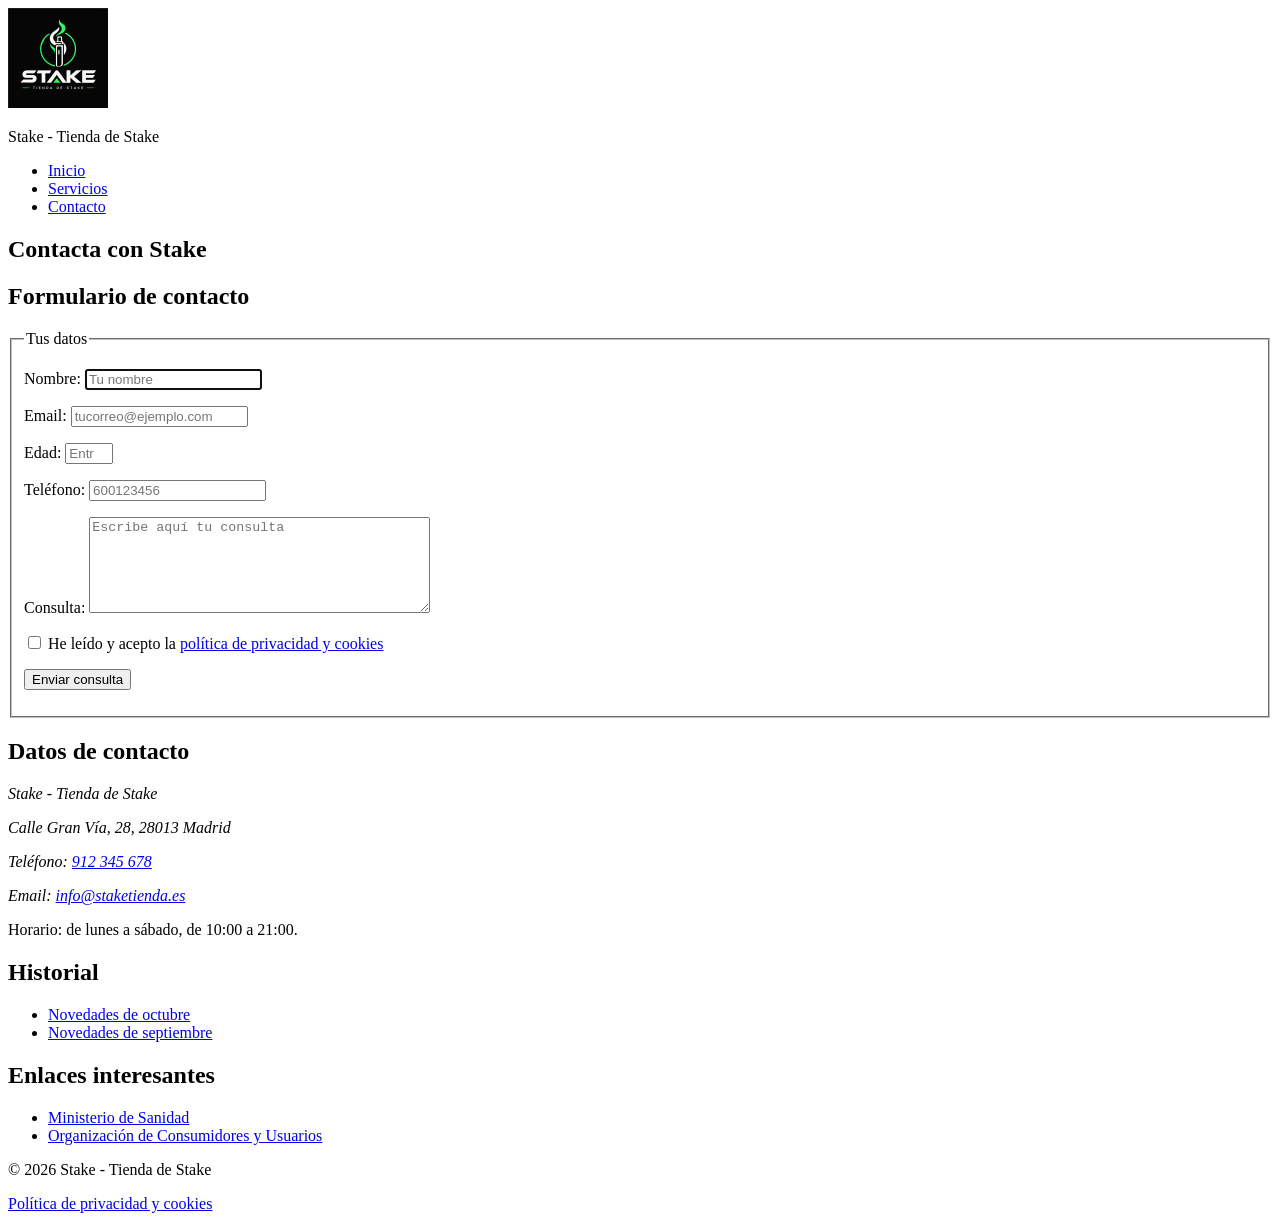
==== contacto.html @ e112fbae "P2 - Actividad 6.1: Logotipo con enlace a inicio en la cabecera" ====
<!DOCTYPE html>
<html lang="es">
<head>
    <meta charset="UTF-8">
    <meta name="viewport" content="width=device-width, initial-scale=1.0">
    <title>Contacto - Stake</title>
</head>
<body>
    <!-- Cabecera de la web -->
    <header>
        <!-- Logotipo con enlace a la página de inicio -->
        <a href="index.html">
            <img src="assets/images/logo.png" alt="Logotipo de Stake, tienda de vapeo" width="100" height="100">
        </a>
        <p>Stake - Tienda de Stake</p>
    </header>

    <!-- Menú de navegación principal -->
    <nav>
        <ul>
            <li><a href="index.html">Inicio</a></li>
            <li><a href="servicios.html">Servicios</a></li>
            <li><a href="contacto.html">Contacto</a></li>
        </ul>
    </nav>

    <!-- Contenido principal -->
    <main>
        <section>
            <h1>Contacta con Stake</h1>

            <!-- Formulario de contacto: todos los campos son obligatorios -->
            <article>
                <h2>Formulario de contacto</h2>
                <form action="#" method="post">
                    <fieldset>
                        <legend>Tus datos</legend>

                        <!-- Máximo 40 caracteres, solo letras y números (se permiten espacios para nombre y apellidos) -->
                        <p>
                            <label for="nombre">Nombre:</label>
                            <input type="text" id="nombre" name="nombre" placeholder="Tu nombre" maxlength="40" pattern="[A-Za-zÁÉÍÓÚÜÑáéíóúüñ0-9 ]{1,40}" title="Solo letras y números, máximo 40 caracteres" required autofocus>
                        </p>

                        <p>
                            <label for="email">Email:</label>
                            <input type="email" id="email" name="email" placeholder="tucorreo@ejemplo.com" required>
                        </p>

                        <p>
                            <label for="edad">Edad:</label>
                            <input type="number" id="edad" name="edad" placeholder="Entre 18 y 99" min="18" max="99" required>
                        </p>

                        <p>
                            <label for="telefono">Teléfono:</label>
                            <input type="tel" id="telefono" name="telefono" placeholder="600123456" pattern="[0-9]{9}" title="9 dígitos sin espacios" required>
                        </p>

                        <p>
                            <label for="consulta">Consulta:</label>
                            <textarea id="consulta" name="consulta" rows="6" cols="40" placeholder="Escribe aquí tu consulta" required></textarea>
                        </p>

                        <!-- El checkbox no admite placeholder según el estándar HTML -->
                        <p>
                            <input type="checkbox" id="privacidad" name="privacidad" required>
                            <label for="privacidad">He leído y acepto la <a href="politica-privacidad.html">política de privacidad y cookies</a></label>
                        </p>

                        <p>
                            <button type="submit">Enviar consulta</button>
                        </p>
                    </fieldset>
                </form>
            </article>

            <!-- Datos de contacto de la tienda -->
            <article>
                <h2>Datos de contacto</h2>
                <address>
                    <p>Stake - Tienda de Stake</p>
                    <p>Calle Gran Vía, 28, 28013 Madrid</p>
                    <p>Teléfono: <a href="tel:+34912345678">912 345 678</a></p>
                    <p>Email: <a href="mailto:info@staketienda.es">info@staketienda.es</a></p>
                </address>
                <p>Horario: de lunes a sábado, de 10:00 a 21:00.</p>
            </article>
        </section>

        <aside>
            <h2>Historial</h2>
            <ul>
                <li><a href="index.html#novedades-octubre">Novedades de octubre</a></li>
                <li><a href="index.html#novedades-septiembre">Novedades de septiembre</a></li>
            </ul>

            <h2>Enlaces interesantes</h2>
            <ul>
                <li><a href="https://www.sanidad.gob.es/">Ministerio de Sanidad</a></li>
                <li><a href="https://www.ocu.org/">Organización de Consumidores y Usuarios</a></li>
            </ul>
        </aside>
    </main>

    <!-- Pie de página -->
    <footer>
        <p>&copy; 2026 Stake - Tienda de Stake</p>
        <p><a href="politica-privacidad.html">Política de privacidad y cookies</a></p>
    </footer>
</body>
</html>
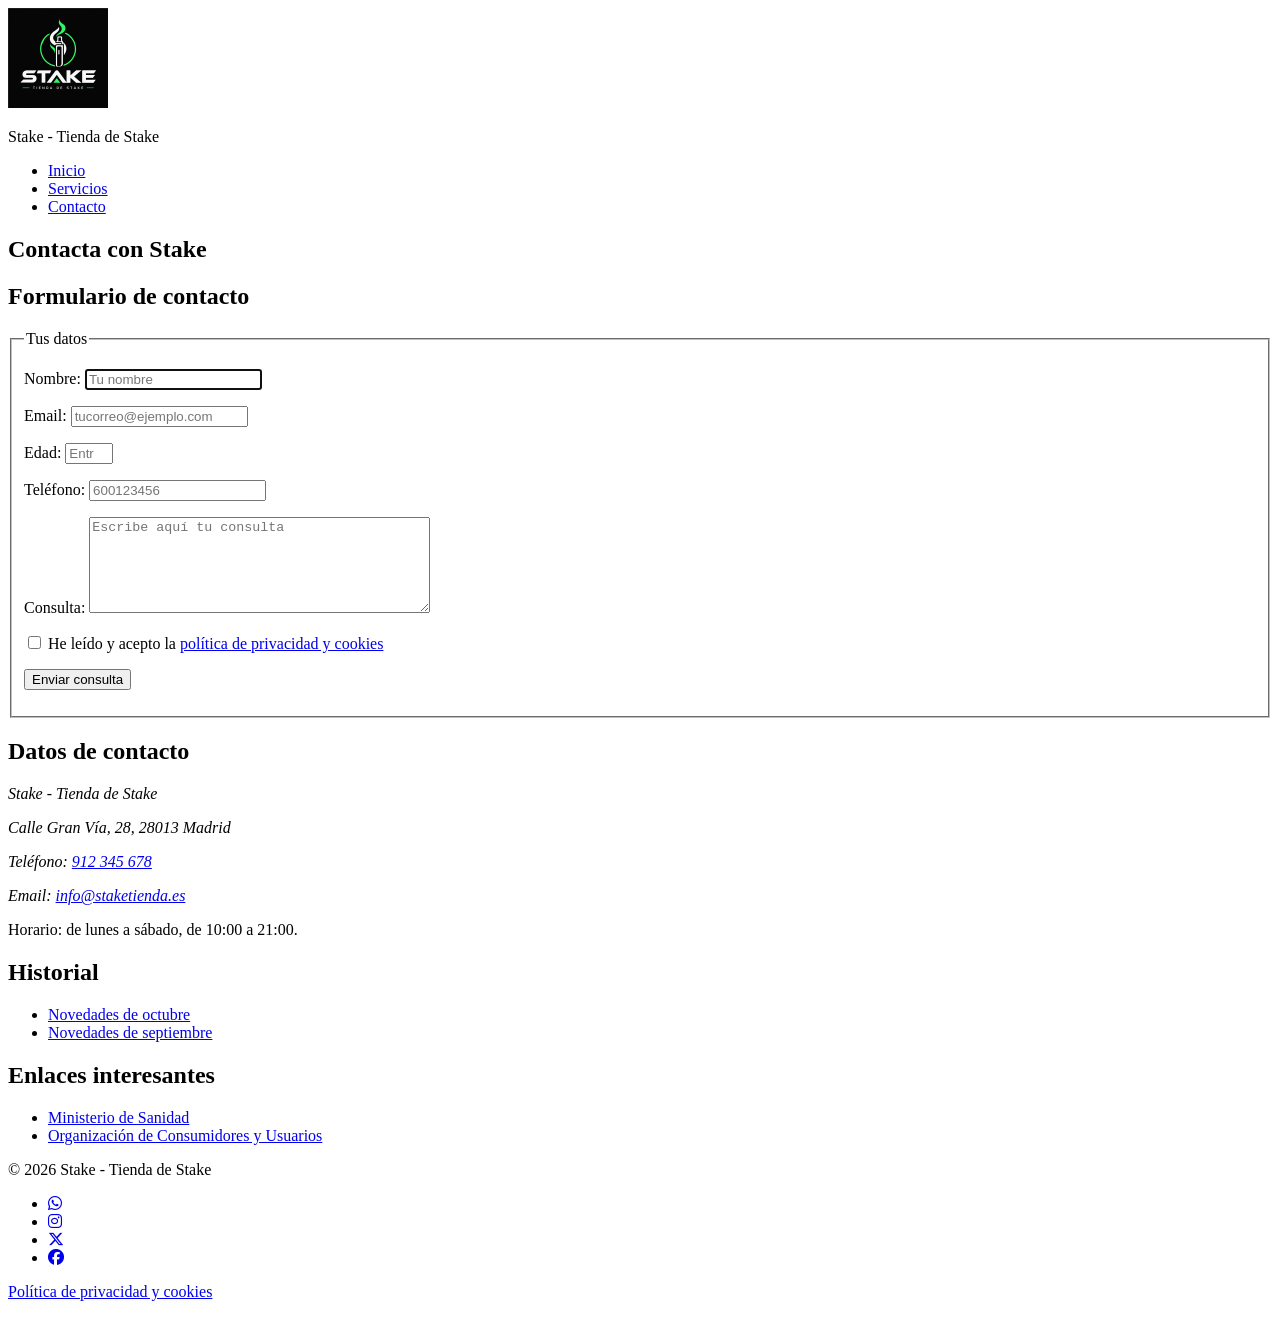
==== commit 25cf1cdc: "P2 - Actividad 6.2: Iconos de redes sociales en el footer" ====
--- a/contacto.html
+++ b/contacto.html
@@ -4,6 +4,9 @@
     <meta charset="UTF-8">
     <meta name="viewport" content="width=device-width, initial-scale=1.0">
     <title>Contacto - Stake</title>
+    <!-- Font Awesome en local: iconos de redes sociales -->
+    <link rel="stylesheet" href="assets/css/fontawesome.min.css">
+    <link rel="stylesheet" href="assets/css/brands.min.css">
 </head>
 <body>
     <!-- Cabecera de la web -->
@@ -106,6 +109,13 @@
     <!-- Pie de página -->
     <footer>
         <p>&copy; 2026 Stake - Tienda de Stake</p>
+        <!-- Redes sociales -->
+        <ul>
+            <li><a href="https://wa.me/34612345678" aria-label="Escríbenos por WhatsApp"><i class="fa-brands fa-whatsapp" aria-hidden="true"></i></a></li>
+            <li><a href="https://www.instagram.com/staketienda" aria-label="Síguenos en Instagram"><i class="fa-brands fa-instagram" aria-hidden="true"></i></a></li>
+            <li><a href="https://x.com/staketienda" aria-label="Síguenos en X"><i class="fa-brands fa-x-twitter" aria-hidden="true"></i></a></li>
+            <li><a href="https://www.facebook.com/staketienda" aria-label="Síguenos en Facebook"><i class="fa-brands fa-facebook" aria-hidden="true"></i></a></li>
+        </ul>
         <p><a href="politica-privacidad.html">Política de privacidad y cookies</a></p>
     </footer>
 </body>
--- a/assets/css/brands.min.css
+++ b/assets/css/brands.min.css
@@ -0,0 +1,6 @@
+/*!
+ * Font Awesome Free 6.7.2 by @fontawesome - https://fontawesome.com
+ * License - https://fontawesome.com/license/free (Icons: CC BY 4.0, Fonts: SIL OFL 1.1, Code: MIT License)
+ * Copyright 2024 Fonticons, Inc.
+ */
+:host,:root{--fa-style-family-brands:"Font Awesome 6 Brands";--fa-font-brands:normal 400 1em/1 "Font Awesome 6 Brands"}@font-face{font-family:"Font Awesome 6 Brands";font-style:normal;font-weight:400;font-display:block;src:url(../webfonts/fa-brands-400.woff2) format("woff2"),url(../webfonts/fa-brands-400.ttf) format("truetype")}.fa-brands,.fab{font-weight:400}.fa-monero{--fa:"\f3d0"}.fa-hooli{--fa:"\f427"}.fa-yelp{--fa:"\f1e9"}.fa-cc-visa{--fa:"\f1f0"}.fa-lastfm{--fa:"\f202"}.fa-shopware{--fa:"\f5b5"}.fa-creative-commons-nc{--fa:"\f4e8"}.fa-aws{--fa:"\f375"}.fa-redhat{--fa:"\f7bc"}.fa-yoast{--fa:"\f2b1"}.fa-cloudflare{--fa:"\e07d"}.fa-ups{--fa:"\f7e0"}.fa-pixiv{--fa:"\e640"}.fa-wpexplorer{--fa:"\f2de"}.fa-dyalog{--fa:"\f399"}.fa-bity{--fa:"\f37a"}.fa-stackpath{--fa:"\f842"}.fa-buysellads{--fa:"\f20d"}.fa-first-order{--fa:"\f2b0"}.fa-modx{--fa:"\f285"}.fa-guilded{--fa:"\e07e"}.fa-vnv{--fa:"\f40b"}.fa-js-square,.fa-square-js{--fa:"\f3b9"}.fa-microsoft{--fa:"\f3ca"}.fa-qq{--fa:"\f1d6"}.fa-orcid{--fa:"\f8d2"}.fa-java{--fa:"\f4e4"}.fa-invision{--fa:"\f7b0"}.fa-creative-commons-pd-alt{--fa:"\f4ed"}.fa-centercode{--fa:"\f380"}.fa-glide-g{--fa:"\f2a6"}.fa-drupal{--fa:"\f1a9"}.fa-jxl{--fa:"\e67b"}.fa-dart-lang{--fa:"\e693"}.fa-hire-a-helper{--fa:"\f3b0"}.fa-creative-commons-by{--fa:"\f4e7"}.fa-unity{--fa:"\e049"}.fa-whmcs{--fa:"\f40d"}.fa-rocketchat{--fa:"\f3e8"}.fa-vk{--fa:"\f189"}.fa-untappd{--fa:"\f405"}.fa-mailchimp{--fa:"\f59e"}.fa-css3-alt{--fa:"\f38b"}.fa-reddit-square,.fa-square-reddit{--fa:"\f1a2"}.fa-vimeo-v{--fa:"\f27d"}.fa-contao{--fa:"\f26d"}.fa-square-font-awesome{--fa:"\e5ad"}.fa-deskpro{--fa:"\f38f"}.fa-brave{--fa:"\e63c"}.fa-sistrix{--fa:"\f3ee"}.fa-instagram-square,.fa-square-instagram{--fa:"\e055"}.fa-battle-net{--fa:"\f835"}.fa-the-red-yeti{--fa:"\f69d"}.fa-hacker-news-square,.fa-square-hacker-news{--fa:"\f3af"}.fa-edge{--fa:"\f282"}.fa-threads{--fa:"\e618"}.fa-napster{--fa:"\f3d2"}.fa-snapchat-square,.fa-square-snapchat{--fa:"\f2ad"}.fa-google-plus-g{--fa:"\f0d5"}.fa-artstation{--fa:"\f77a"}.fa-markdown{--fa:"\f60f"}.fa-sourcetree{--fa:"\f7d3"}.fa-google-plus{--fa:"\f2b3"}.fa-diaspora{--fa:"\f791"}.fa-foursquare{--fa:"\f180"}.fa-stack-overflow{--fa:"\f16c"}.fa-github-alt{--fa:"\f113"}.fa-phoenix-squadron{--fa:"\f511"}.fa-pagelines{--fa:"\f18c"}.fa-algolia{--fa:"\f36c"}.fa-red-river{--fa:"\f3e3"}.fa-creative-commons-sa{--fa:"\f4ef"}.fa-safari{--fa:"\f267"}.fa-google{--fa:"\f1a0"}.fa-font-awesome-alt,.fa-square-font-awesome-stroke{--fa:"\f35c"}.fa-atlassian{--fa:"\f77b"}.fa-linkedin-in{--fa:"\f0e1"}.fa-digital-ocean{--fa:"\f391"}.fa-nimblr{--fa:"\f5a8"}.fa-chromecast{--fa:"\f838"}.fa-evernote{--fa:"\f839"}.fa-hacker-news{--fa:"\f1d4"}.fa-creative-commons-sampling{--fa:"\f4f0"}.fa-adversal{--fa:"\f36a"}.fa-creative-commons{--fa:"\f25e"}.fa-watchman-monitoring{--fa:"\e087"}.fa-fonticons{--fa:"\f280"}.fa-weixin{--fa:"\f1d7"}.fa-shirtsinbulk{--fa:"\f214"}.fa-codepen{--fa:"\f1cb"}.fa-git-alt{--fa:"\f841"}.fa-lyft{--fa:"\f3c3"}.fa-rev{--fa:"\f5b2"}.fa-windows{--fa:"\f17a"}.fa-wizards-of-the-coast{--fa:"\f730"}.fa-square-viadeo,.fa-viadeo-square{--fa:"\f2aa"}.fa-meetup{--fa:"\f2e0"}.fa-centos{--fa:"\f789"}.fa-adn{--fa:"\f170"}.fa-cloudsmith{--fa:"\f384"}.fa-opensuse{--fa:"\e62b"}.fa-pied-piper-alt{--fa:"\f1a8"}.fa-dribbble-square,.fa-square-dribbble{--fa:"\f397"}.fa-codiepie{--fa:"\f284"}.fa-node{--fa:"\f419"}.fa-mix{--fa:"\f3cb"}.fa-steam{--fa:"\f1b6"}.fa-cc-apple-pay{--fa:"\f416"}.fa-scribd{--fa:"\f28a"}.fa-debian{--fa:"\e60b"}.fa-openid{--fa:"\f19b"}.fa-instalod{--fa:"\e081"}.fa-files-pinwheel{--fa:"\e69f"}.fa-expeditedssl{--fa:"\f23e"}.fa-sellcast{--fa:"\f2da"}.fa-square-twitter,.fa-twitter-square{--fa:"\f081"}.fa-r-project{--fa:"\f4f7"}.fa-delicious{--fa:"\f1a5"}.fa-freebsd{--fa:"\f3a4"}.fa-vuejs{--fa:"\f41f"}.fa-accusoft{--fa:"\f369"}.fa-ioxhost{--fa:"\f208"}.fa-fonticons-fi{--fa:"\f3a2"}.fa-app-store{--fa:"\f36f"}.fa-cc-mastercard{--fa:"\f1f1"}.fa-itunes-note{--fa:"\f3b5"}.fa-golang{--fa:"\e40f"}.fa-kickstarter,.fa-square-kickstarter{--fa:"\f3bb"}.fa-grav{--fa:"\f2d6"}.fa-weibo{--fa:"\f18a"}.fa-uncharted{--fa:"\e084"}.fa-firstdraft{--fa:"\f3a1"}.fa-square-youtube,.fa-youtube-square{--fa:"\f431"}.fa-wikipedia-w{--fa:"\f266"}.fa-rendact,.fa-wpressr{--fa:"\f3e4"}.fa-angellist{--fa:"\f209"}.fa-galactic-republic{--fa:"\f50c"}.fa-nfc-directional{--fa:"\e530"}.fa-skype{--fa:"\f17e"}.fa-joget{--fa:"\f3b7"}.fa-fedora{--fa:"\f798"}.fa-stripe-s{--fa:"\f42a"}.fa-meta{--fa:"\e49b"}.fa-laravel{--fa:"\f3bd"}.fa-hotjar{--fa:"\f3b1"}.fa-bluetooth-b{--fa:"\f294"}.fa-square-letterboxd{--fa:"\e62e"}.fa-sticker-mule{--fa:"\f3f7"}.fa-creative-commons-zero{--fa:"\f4f3"}.fa-hips{--fa:"\f452"}.fa-css{--fa:"\e6a2"}.fa-behance{--fa:"\f1b4"}.fa-reddit{--fa:"\f1a1"}.fa-discord{--fa:"\f392"}.fa-chrome{--fa:"\f268"}.fa-app-store-ios{--fa:"\f370"}.fa-cc-discover{--fa:"\f1f2"}.fa-wpbeginner{--fa:"\f297"}.fa-confluence{--fa:"\f78d"}.fa-shoelace{--fa:"\e60c"}.fa-mdb{--fa:"\f8ca"}.fa-dochub{--fa:"\f394"}.fa-accessible-icon{--fa:"\f368"}.fa-ebay{--fa:"\f4f4"}.fa-amazon{--fa:"\f270"}.fa-unsplash{--fa:"\e07c"}.fa-yarn{--fa:"\f7e3"}.fa-square-steam,.fa-steam-square{--fa:"\f1b7"}.fa-500px{--fa:"\f26e"}.fa-square-vimeo,.fa-vimeo-square{--fa:"\f194"}.fa-asymmetrik{--fa:"\f372"}.fa-font-awesome,.fa-font-awesome-flag,.fa-font-awesome-logo-full{--fa:"\f2b4"}.fa-gratipay{--fa:"\f184"}.fa-apple{--fa:"\f179"}.fa-hive{--fa:"\e07f"}.fa-gitkraken{--fa:"\f3a6"}.fa-keybase{--fa:"\f4f5"}.fa-apple-pay{--fa:"\f415"}.fa-padlet{--fa:"\e4a0"}.fa-amazon-pay{--fa:"\f42c"}.fa-github-square,.fa-square-github{--fa:"\f092"}.fa-stumbleupon{--fa:"\f1a4"}.fa-fedex{--fa:"\f797"}.fa-phoenix-framework{--fa:"\f3dc"}.fa-shopify{--fa:"\e057"}.fa-neos{--fa:"\f612"}.fa-square-threads{--fa:"\e619"}.fa-hackerrank{--fa:"\f5f7"}.fa-researchgate{--fa:"\f4f8"}.fa-swift{--fa:"\f8e1"}.fa-angular{--fa:"\f420"}.fa-speakap{--fa:"\f3f3"}.fa-angrycreative{--fa:"\f36e"}.fa-y-combinator{--fa:"\f23b"}.fa-empire{--fa:"\f1d1"}.fa-envira{--fa:"\f299"}.fa-google-scholar{--fa:"\e63b"}.fa-gitlab-square,.fa-square-gitlab{--fa:"\e5ae"}.fa-studiovinari{--fa:"\f3f8"}.fa-pied-piper{--fa:"\f2ae"}.fa-wordpress{--fa:"\f19a"}.fa-product-hunt{--fa:"\f288"}.fa-firefox{--fa:"\f269"}.fa-linode{--fa:"\f2b8"}.fa-goodreads{--fa:"\f3a8"}.fa-odnoklassniki-square,.fa-square-odnoklassniki{--fa:"\f264"}.fa-jsfiddle{--fa:"\f1cc"}.fa-sith{--fa:"\f512"}.fa-themeisle{--fa:"\f2b2"}.fa-page4{--fa:"\f3d7"}.fa-hashnode{--fa:"\e499"}.fa-react{--fa:"\f41b"}.fa-cc-paypal{--fa:"\f1f4"}.fa-squarespace{--fa:"\f5be"}.fa-cc-stripe{--fa:"\f1f5"}.fa-creative-commons-share{--fa:"\f4f2"}.fa-bitcoin{--fa:"\f379"}.fa-keycdn{--fa:"\f3ba"}.fa-opera{--fa:"\f26a"}.fa-itch-io{--fa:"\f83a"}.fa-umbraco{--fa:"\f8e8"}.fa-galactic-senate{--fa:"\f50d"}.fa-ubuntu{--fa:"\f7df"}.fa-draft2digital{--fa:"\f396"}.fa-stripe{--fa:"\f429"}.fa-houzz{--fa:"\f27c"}.fa-gg{--fa:"\f260"}.fa-dhl{--fa:"\f790"}.fa-pinterest-square,.fa-square-pinterest{--fa:"\f0d3"}.fa-xing{--fa:"\f168"}.fa-blackberry{--fa:"\f37b"}.fa-creative-commons-pd{--fa:"\f4ec"}.fa-playstation{--fa:"\f3df"}.fa-quinscape{--fa:"\f459"}.fa-less{--fa:"\f41d"}.fa-blogger-b{--fa:"\f37d"}.fa-opencart{--fa:"\f23d"}.fa-vine{--fa:"\f1ca"}.fa-signal-messenger{--fa:"\e663"}.fa-paypal{--fa:"\f1ed"}.fa-gitlab{--fa:"\f296"}.fa-typo3{--fa:"\f42b"}.fa-reddit-alien{--fa:"\f281"}.fa-yahoo{--fa:"\f19e"}.fa-dailymotion{--fa:"\e052"}.fa-affiliatetheme{--fa:"\f36b"}.fa-pied-piper-pp{--fa:"\f1a7"}.fa-bootstrap{--fa:"\f836"}.fa-odnoklassniki{--fa:"\f263"}.fa-nfc-symbol{--fa:"\e531"}.fa-mintbit{--fa:"\e62f"}.fa-ethereum{--fa:"\f42e"}.fa-speaker-deck{--fa:"\f83c"}.fa-creative-commons-nc-eu{--fa:"\f4e9"}.fa-patreon{--fa:"\f3d9"}.fa-avianex{--fa:"\f374"}.fa-ello{--fa:"\f5f1"}.fa-gofore{--fa:"\f3a7"}.fa-bimobject{--fa:"\f378"}.fa-brave-reverse{--fa:"\e63d"}.fa-facebook-f{--fa:"\f39e"}.fa-google-plus-square,.fa-square-google-plus{--fa:"\f0d4"}.fa-web-awesome{--fa:"\e682"}.fa-mandalorian{--fa:"\f50f"}.fa-first-order-alt{--fa:"\f50a"}.fa-osi{--fa:"\f41a"}.fa-google-wallet{--fa:"\f1ee"}.fa-d-and-d-beyond{--fa:"\f6ca"}.fa-periscope{--fa:"\f3da"}.fa-fulcrum{--fa:"\f50b"}.fa-cloudscale{--fa:"\f383"}.fa-forumbee{--fa:"\f211"}.fa-mizuni{--fa:"\f3cc"}.fa-schlix{--fa:"\f3ea"}.fa-square-xing,.fa-xing-square{--fa:"\f169"}.fa-bandcamp{--fa:"\f2d5"}.fa-wpforms{--fa:"\f298"}.fa-cloudversify{--fa:"\f385"}.fa-usps{--fa:"\f7e1"}.fa-megaport{--fa:"\f5a3"}.fa-magento{--fa:"\f3c4"}.fa-spotify{--fa:"\f1bc"}.fa-optin-monster{--fa:"\f23c"}.fa-fly{--fa:"\f417"}.fa-square-bluesky{--fa:"\e6a3"}.fa-aviato{--fa:"\f421"}.fa-itunes{--fa:"\f3b4"}.fa-cuttlefish{--fa:"\f38c"}.fa-blogger{--fa:"\f37c"}.fa-flickr{--fa:"\f16e"}.fa-viber{--fa:"\f409"}.fa-soundcloud{--fa:"\f1be"}.fa-digg{--fa:"\f1a6"}.fa-tencent-weibo{--fa:"\f1d5"}.fa-letterboxd{--fa:"\e62d"}.fa-symfony{--fa:"\f83d"}.fa-maxcdn{--fa:"\f136"}.fa-etsy{--fa:"\f2d7"}.fa-facebook-messenger{--fa:"\f39f"}.fa-audible{--fa:"\f373"}.fa-think-peaks{--fa:"\f731"}.fa-bilibili{--fa:"\e3d9"}.fa-erlang{--fa:"\f39d"}.fa-x-twitter{--fa:"\e61b"}.fa-cotton-bureau{--fa:"\f89e"}.fa-dashcube{--fa:"\f210"}.fa-42-group,.fa-innosoft{--fa:"\e080"}.fa-stack-exchange{--fa:"\f18d"}.fa-elementor{--fa:"\f430"}.fa-pied-piper-square,.fa-square-pied-piper{--fa:"\e01e"}.fa-creative-commons-nd{--fa:"\f4eb"}.fa-palfed{--fa:"\f3d8"}.fa-superpowers{--fa:"\f2dd"}.fa-resolving{--fa:"\f3e7"}.fa-xbox{--fa:"\f412"}.fa-square-web-awesome-stroke{--fa:"\e684"}.fa-searchengin{--fa:"\f3eb"}.fa-tiktok{--fa:"\e07b"}.fa-facebook-square,.fa-square-facebook{--fa:"\f082"}.fa-renren{--fa:"\f18b"}.fa-linux{--fa:"\f17c"}.fa-glide{--fa:"\f2a5"}.fa-linkedin{--fa:"\f08c"}.fa-hubspot{--fa:"\f3b2"}.fa-deploydog{--fa:"\f38e"}.fa-twitch{--fa:"\f1e8"}.fa-flutter{--fa:"\e694"}.fa-ravelry{--fa:"\f2d9"}.fa-mixer{--fa:"\e056"}.fa-lastfm-square,.fa-square-lastfm{--fa:"\f203"}.fa-vimeo{--fa:"\f40a"}.fa-mendeley{--fa:"\f7b3"}.fa-uniregistry{--fa:"\f404"}.fa-figma{--fa:"\f799"}.fa-creative-commons-remix{--fa:"\f4ee"}.fa-cc-amazon-pay{--fa:"\f42d"}.fa-dropbox{--fa:"\f16b"}.fa-instagram{--fa:"\f16d"}.fa-cmplid{--fa:"\e360"}.fa-upwork{--fa:"\e641"}.fa-facebook{--fa:"\f09a"}.fa-gripfire{--fa:"\f3ac"}.fa-jedi-order{--fa:"\f50e"}.fa-uikit{--fa:"\f403"}.fa-fort-awesome-alt{--fa:"\f3a3"}.fa-phabricator{--fa:"\f3db"}.fa-ussunnah{--fa:"\f407"}.fa-earlybirds{--fa:"\f39a"}.fa-trade-federation{--fa:"\f513"}.fa-autoprefixer{--fa:"\f41c"}.fa-whatsapp{--fa:"\f232"}.fa-square-upwork{--fa:"\e67c"}.fa-slideshare{--fa:"\f1e7"}.fa-google-play{--fa:"\f3ab"}.fa-viadeo{--fa:"\f2a9"}.fa-line{--fa:"\f3c0"}.fa-google-drive{--fa:"\f3aa"}.fa-servicestack{--fa:"\f3ec"}.fa-simplybuilt{--fa:"\f215"}.fa-bitbucket{--fa:"\f171"}.fa-imdb{--fa:"\f2d8"}.fa-deezer{--fa:"\e077"}.fa-raspberry-pi{--fa:"\f7bb"}.fa-jira{--fa:"\f7b1"}.fa-docker{--fa:"\f395"}.fa-screenpal{--fa:"\e570"}.fa-bluetooth{--fa:"\f293"}.fa-gitter{--fa:"\f426"}.fa-d-and-d{--fa:"\f38d"}.fa-microblog{--fa:"\e01a"}.fa-cc-diners-club{--fa:"\f24c"}.fa-gg-circle{--fa:"\f261"}.fa-pied-piper-hat{--fa:"\f4e5"}.fa-kickstarter-k{--fa:"\f3bc"}.fa-yandex{--fa:"\f413"}.fa-readme{--fa:"\f4d5"}.fa-html5{--fa:"\f13b"}.fa-sellsy{--fa:"\f213"}.fa-square-web-awesome{--fa:"\e683"}.fa-sass{--fa:"\f41e"}.fa-wirsindhandwerk,.fa-wsh{--fa:"\e2d0"}.fa-buromobelexperte{--fa:"\f37f"}.fa-salesforce{--fa:"\f83b"}.fa-octopus-deploy{--fa:"\e082"}.fa-medapps{--fa:"\f3c6"}.fa-ns8{--fa:"\f3d5"}.fa-pinterest-p{--fa:"\f231"}.fa-apper{--fa:"\f371"}.fa-fort-awesome{--fa:"\f286"}.fa-waze{--fa:"\f83f"}.fa-bluesky{--fa:"\e671"}.fa-cc-jcb{--fa:"\f24b"}.fa-snapchat,.fa-snapchat-ghost{--fa:"\f2ab"}.fa-fantasy-flight-games{--fa:"\f6dc"}.fa-rust{--fa:"\e07a"}.fa-wix{--fa:"\f5cf"}.fa-behance-square,.fa-square-behance{--fa:"\f1b5"}.fa-supple{--fa:"\f3f9"}.fa-webflow{--fa:"\e65c"}.fa-rebel{--fa:"\f1d0"}.fa-css3{--fa:"\f13c"}.fa-staylinked{--fa:"\f3f5"}.fa-kaggle{--fa:"\f5fa"}.fa-space-awesome{--fa:"\e5ac"}.fa-deviantart{--fa:"\f1bd"}.fa-cpanel{--fa:"\f388"}.fa-goodreads-g{--fa:"\f3a9"}.fa-git-square,.fa-square-git{--fa:"\f1d2"}.fa-square-tumblr,.fa-tumblr-square{--fa:"\f174"}.fa-trello{--fa:"\f181"}.fa-creative-commons-nc-jp{--fa:"\f4ea"}.fa-get-pocket{--fa:"\f265"}.fa-perbyte{--fa:"\e083"}.fa-grunt{--fa:"\f3ad"}.fa-weebly{--fa:"\f5cc"}.fa-connectdevelop{--fa:"\f20e"}.fa-leanpub{--fa:"\f212"}.fa-black-tie{--fa:"\f27e"}.fa-themeco{--fa:"\f5c6"}.fa-python{--fa:"\f3e2"}.fa-android{--fa:"\f17b"}.fa-bots{--fa:"\e340"}.fa-free-code-camp{--fa:"\f2c5"}.fa-hornbill{--fa:"\f592"}.fa-js{--fa:"\f3b8"}.fa-ideal{--fa:"\e013"}.fa-git{--fa:"\f1d3"}.fa-dev{--fa:"\f6cc"}.fa-sketch{--fa:"\f7c6"}.fa-yandex-international{--fa:"\f414"}.fa-cc-amex{--fa:"\f1f3"}.fa-uber{--fa:"\f402"}.fa-github{--fa:"\f09b"}.fa-php{--fa:"\f457"}.fa-alipay{--fa:"\f642"}.fa-youtube{--fa:"\f167"}.fa-skyatlas{--fa:"\f216"}.fa-firefox-browser{--fa:"\e007"}.fa-replyd{--fa:"\f3e6"}.fa-suse{--fa:"\f7d6"}.fa-jenkins{--fa:"\f3b6"}.fa-twitter{--fa:"\f099"}.fa-rockrms{--fa:"\f3e9"}.fa-pinterest{--fa:"\f0d2"}.fa-buffer{--fa:"\f837"}.fa-npm{--fa:"\f3d4"}.fa-yammer{--fa:"\f840"}.fa-btc{--fa:"\f15a"}.fa-dribbble{--fa:"\f17d"}.fa-stumbleupon-circle{--fa:"\f1a3"}.fa-internet-explorer{--fa:"\f26b"}.fa-stubber{--fa:"\e5c7"}.fa-telegram,.fa-telegram-plane{--fa:"\f2c6"}.fa-old-republic{--fa:"\f510"}.fa-odysee{--fa:"\e5c6"}.fa-square-whatsapp,.fa-whatsapp-square{--fa:"\f40c"}.fa-node-js{--fa:"\f3d3"}.fa-edge-legacy{--fa:"\e078"}.fa-slack,.fa-slack-hash{--fa:"\f198"}.fa-medrt{--fa:"\f3c8"}.fa-usb{--fa:"\f287"}.fa-tumblr{--fa:"\f173"}.fa-vaadin{--fa:"\f408"}.fa-quora{--fa:"\f2c4"}.fa-square-x-twitter{--fa:"\e61a"}.fa-reacteurope{--fa:"\f75d"}.fa-medium,.fa-medium-m{--fa:"\f23a"}.fa-amilia{--fa:"\f36d"}.fa-mixcloud{--fa:"\f289"}.fa-flipboard{--fa:"\f44d"}.fa-viacoin{--fa:"\f237"}.fa-critical-role{--fa:"\f6c9"}.fa-sitrox{--fa:"\e44a"}.fa-discourse{--fa:"\f393"}.fa-joomla{--fa:"\f1aa"}.fa-mastodon{--fa:"\f4f6"}.fa-airbnb{--fa:"\f834"}.fa-wolf-pack-battalion{--fa:"\f514"}.fa-buy-n-large{--fa:"\f8a6"}.fa-gulp{--fa:"\f3ae"}.fa-creative-commons-sampling-plus{--fa:"\f4f1"}.fa-strava{--fa:"\f428"}.fa-ember{--fa:"\f423"}.fa-canadian-maple-leaf{--fa:"\f785"}.fa-teamspeak{--fa:"\f4f9"}.fa-pushed{--fa:"\f3e1"}.fa-wordpress-simple{--fa:"\f411"}.fa-nutritionix{--fa:"\f3d6"}.fa-wodu{--fa:"\e088"}.fa-google-pay{--fa:"\e079"}.fa-intercom{--fa:"\f7af"}.fa-zhihu{--fa:"\f63f"}.fa-korvue{--fa:"\f42f"}.fa-pix{--fa:"\e43a"}.fa-steam-symbol{--fa:"\f3f6"}
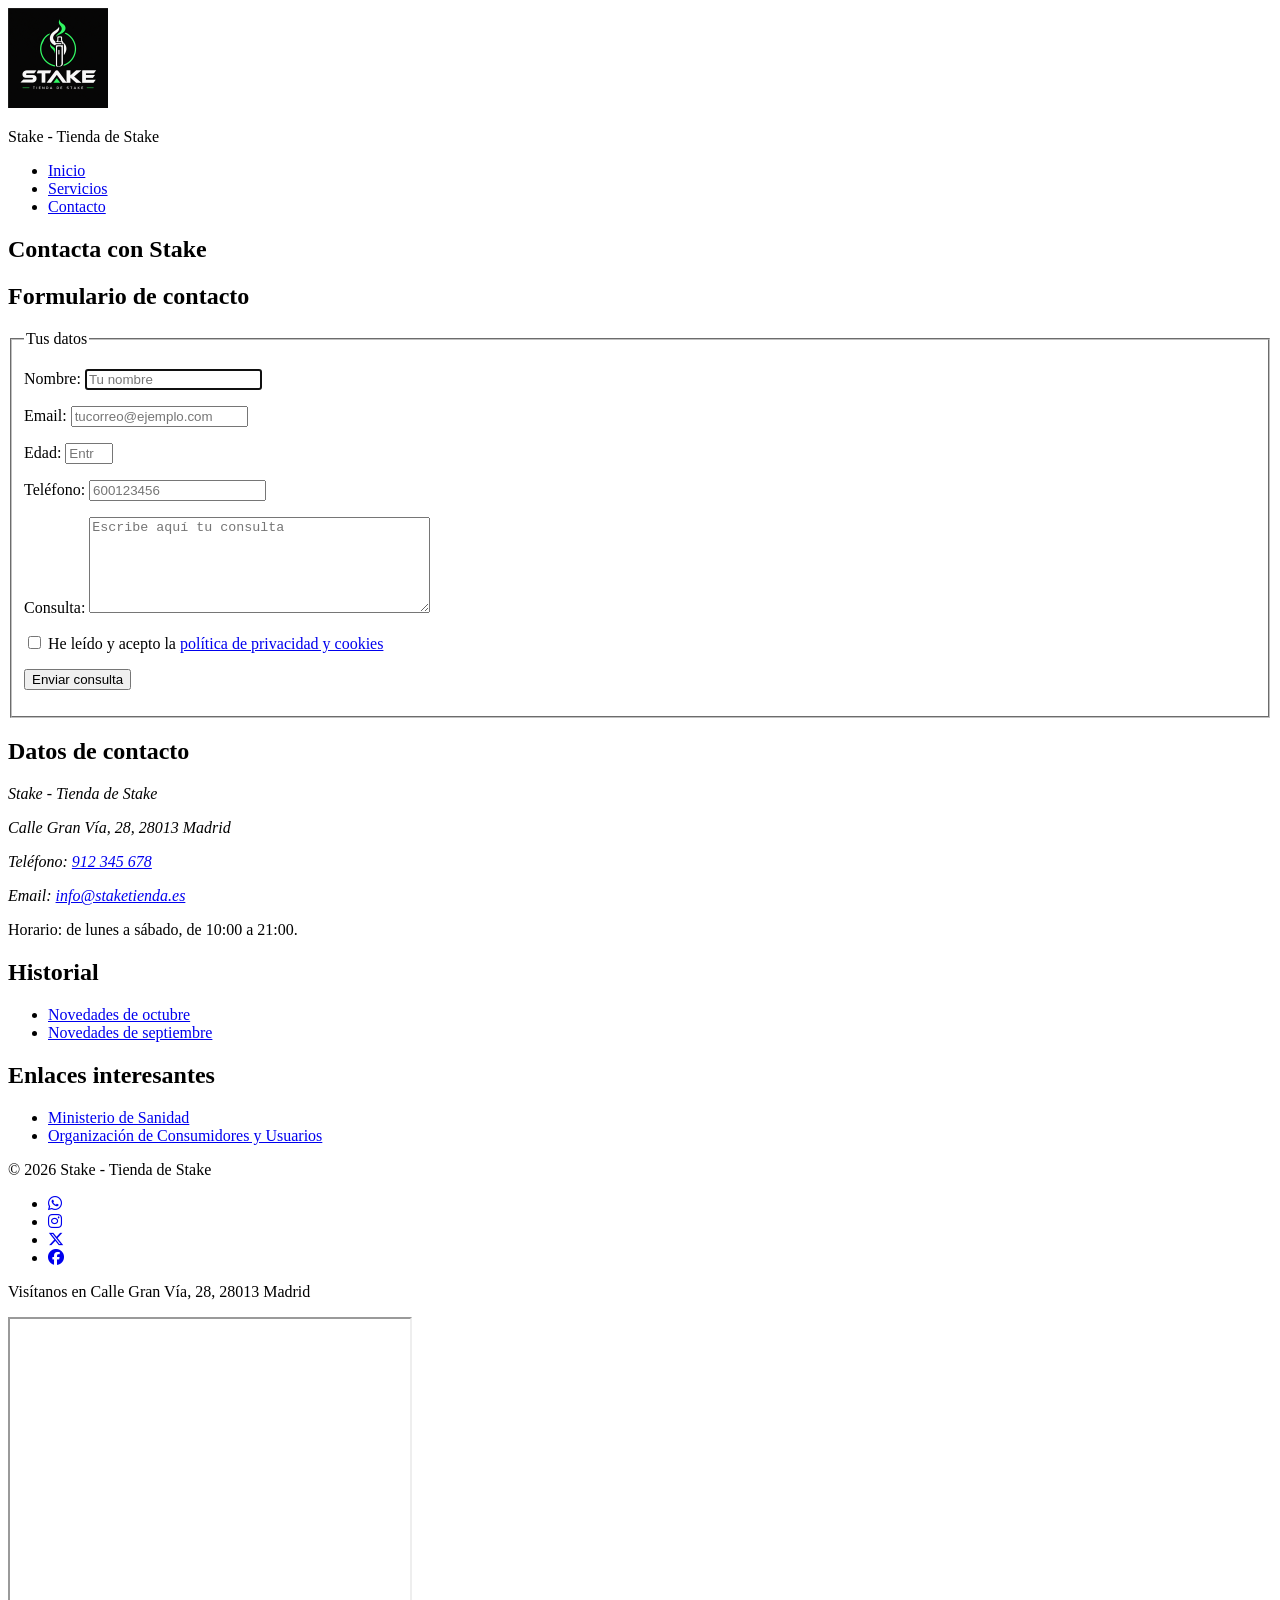
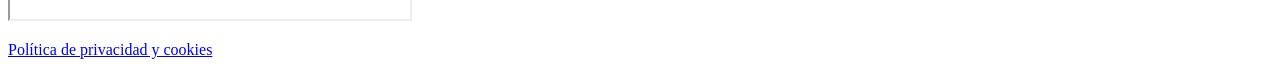
==== commit 66e932a6: "P2 - Actividad 6.3: Mapa con la ubicación de la tienda en el footer" ====
--- a/contacto.html
+++ b/contacto.html
@@ -116,6 +116,9 @@
             <li><a href="https://x.com/staketienda" aria-label="Síguenos en X"><i class="fa-brands fa-x-twitter" aria-hidden="true"></i></a></li>
             <li><a href="https://www.facebook.com/staketienda" aria-label="Síguenos en Facebook"><i class="fa-brands fa-facebook" aria-hidden="true"></i></a></li>
         </ul>
+        <!-- Mapa con la ubicación de la tienda -->
+        <p>Visítanos en Calle Gran Vía, 28, 28013 Madrid</p>
+        <iframe src="https://www.google.com/maps?q=Calle+Gran+V%C3%ADa+28,+28013+Madrid&amp;output=embed" width="400" height="300" title="Mapa con la ubicación de la tienda Stake en Gran Vía, Madrid" loading="lazy"></iframe>
         <p><a href="politica-privacidad.html">Política de privacidad y cookies</a></p>
     </footer>
 </body>
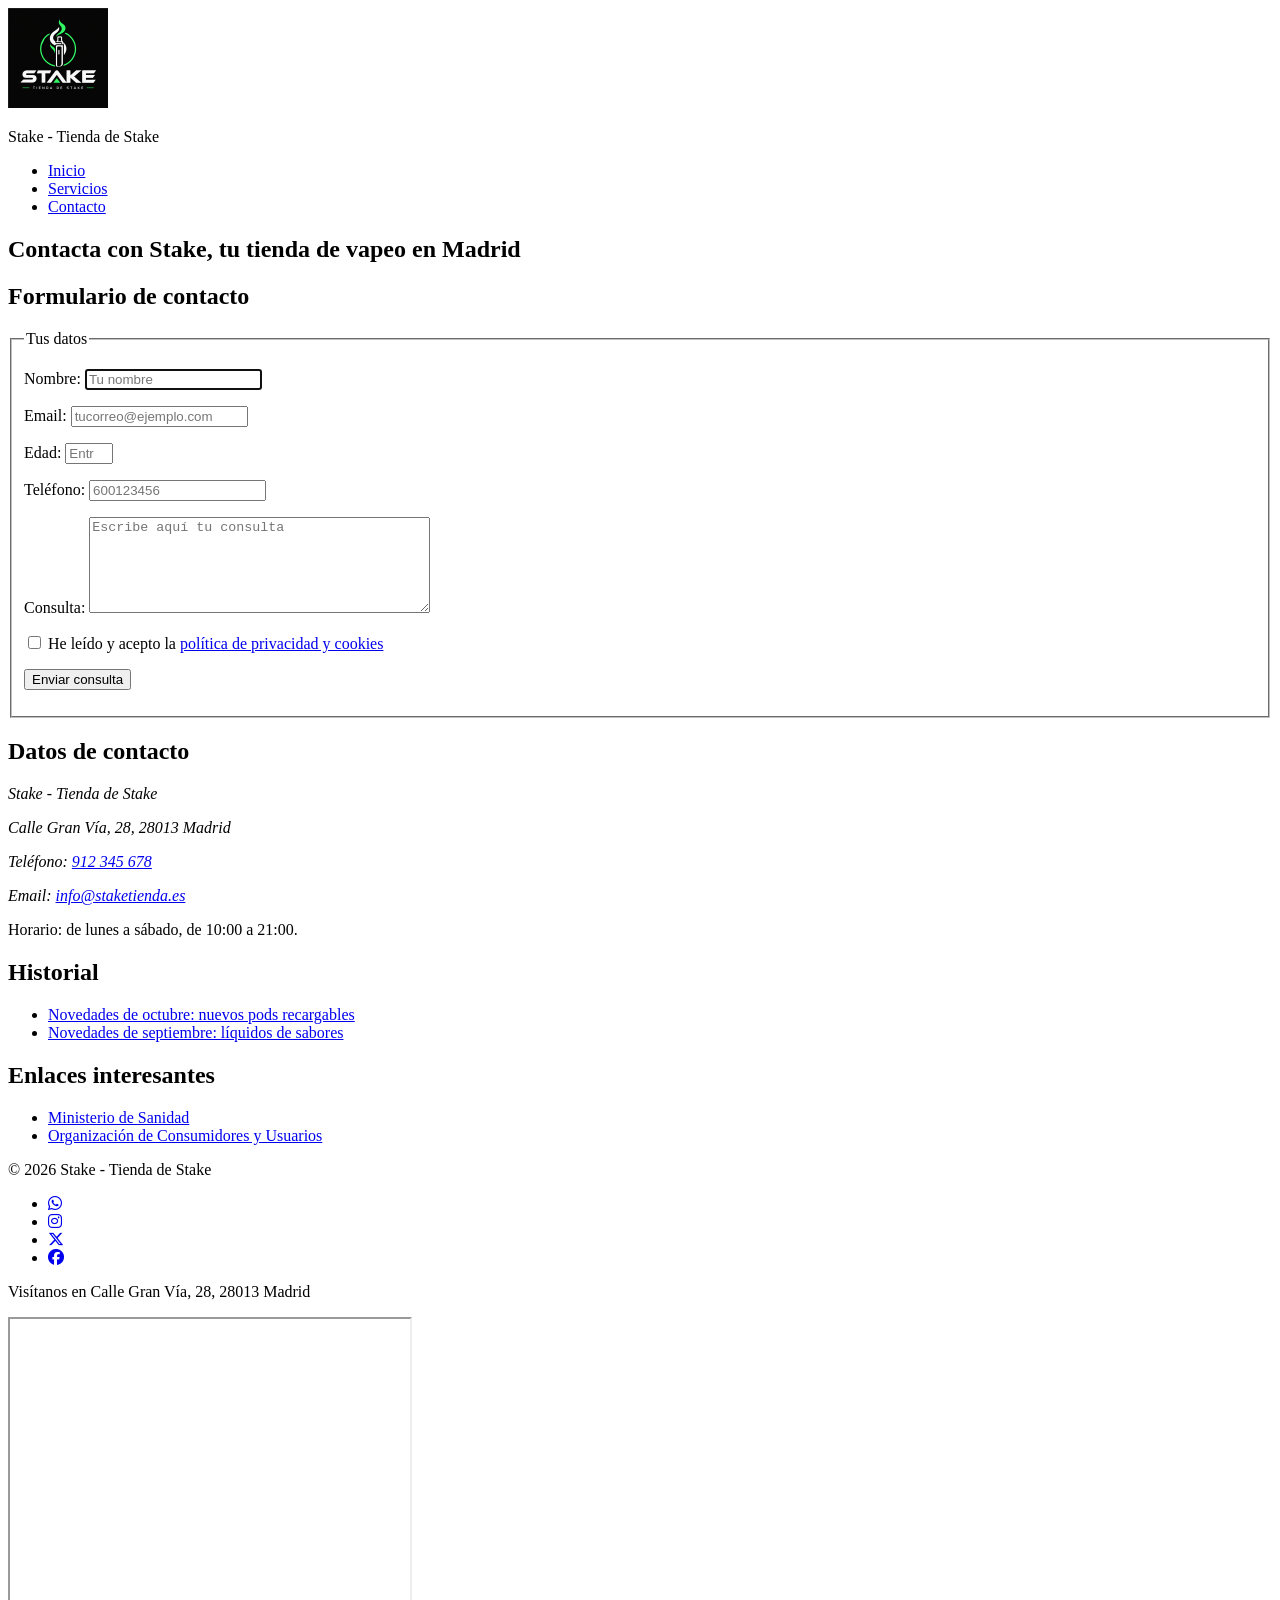
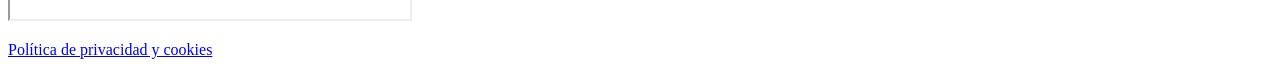
==== commit 2ab1f035: "P2 - Actividad 8.1: Mejoras SEO (title, description, h1, enlaces, favicon)" ====
--- a/contacto.html
+++ b/contacto.html
@@ -3,7 +3,10 @@
 <head>
     <meta charset="UTF-8">
     <meta name="viewport" content="width=device-width, initial-scale=1.0">
-    <title>Contacto - Stake</title>
+    <!-- Código sin minificar a propósito para que sea legible y fácil de corregir (SEO, punto 5) -->
+    <title>Contacto | Stake, tienda de vapeo en Gran Vía, Madrid</title>
+    <meta name="description" content="Contacta con Stake, tu tienda de vapeo en Madrid. Escríbenos tu consulta, llámanos al 912 345 678 o visítanos en Calle Gran Vía, 28.">
+    <link rel="icon" type="image/x-icon" href="favicon.ico">
     <!-- Font Awesome en local: iconos de redes sociales -->
     <link rel="stylesheet" href="assets/css/fontawesome.min.css">
     <link rel="stylesheet" href="assets/css/brands.min.css">
@@ -30,7 +33,7 @@
     <!-- Contenido principal -->
     <main>
         <section>
-            <h1>Contacta con Stake</h1>
+            <h1>Contacta con Stake, tu tienda de vapeo en Madrid</h1>
 
             <!-- Formulario de contacto: todos los campos son obligatorios -->
             <article>
@@ -94,8 +97,8 @@
         <aside>
             <h2>Historial</h2>
             <ul>
-                <li><a href="index.html#novedades-octubre">Novedades de octubre</a></li>
-                <li><a href="index.html#novedades-septiembre">Novedades de septiembre</a></li>
+                <li><a href="index.html#novedades-octubre">Novedades de octubre: nuevos pods recargables</a></li>
+                <li><a href="index.html#novedades-septiembre">Novedades de septiembre: líquidos de sabores</a></li>
             </ul>
 
             <h2>Enlaces interesantes</h2>
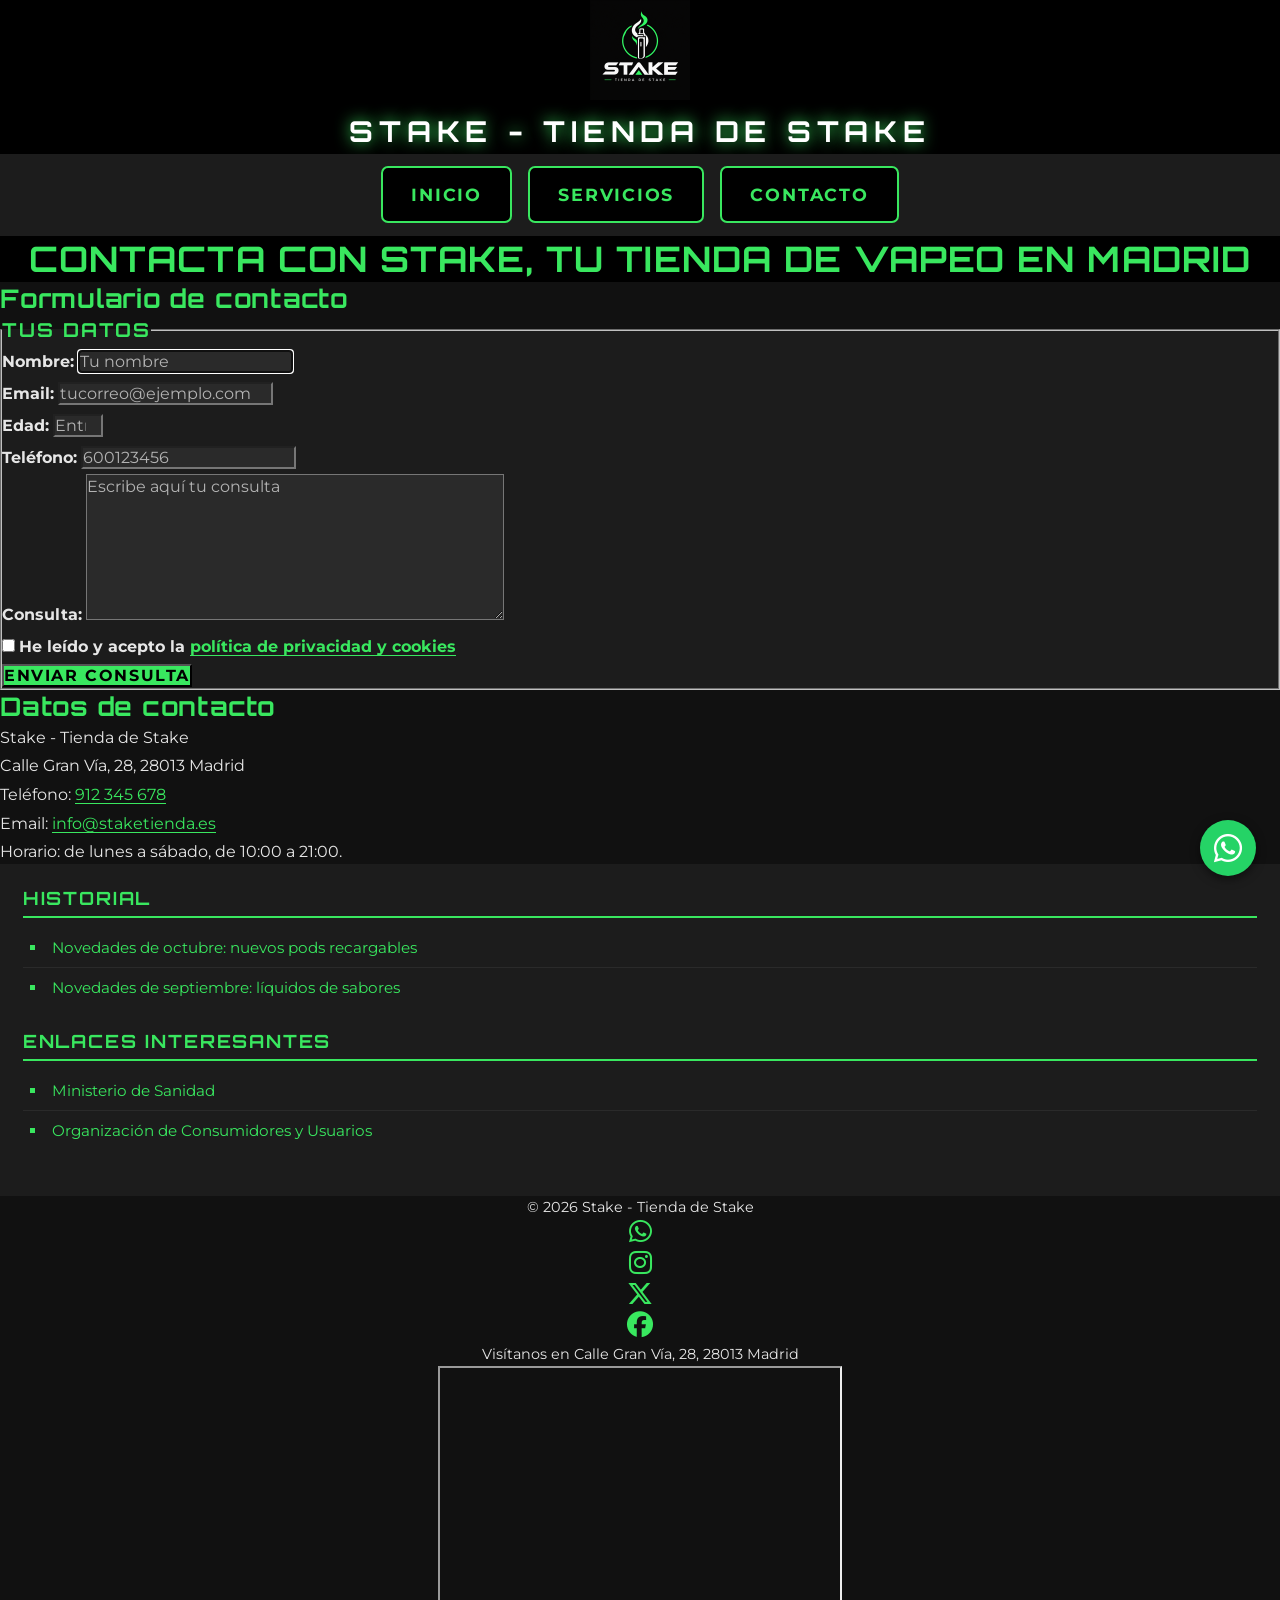
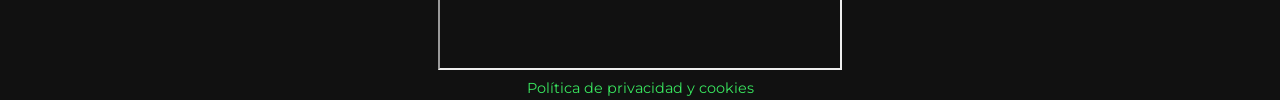
==== commit 580edb23: "P3 - Actividad 12.1: Menú fijo arriba e icono de WhatsApp fijo" ====
--- a/contacto.html
+++ b/contacto.html
@@ -6,10 +6,24 @@
     <!-- Código sin minificar a propósito para que sea legible y fácil de corregir (SEO, punto 5) -->
     <title>Contacto | Stake, tienda de vapeo en Gran Vía, Madrid</title>
     <meta name="description" content="Contacta con Stake, tu tienda de vapeo en Madrid. Escríbenos tu consulta, llámanos al 912 345 678 o visítanos en Calle Gran Vía, 28.">
+    <!-- Metainformación del documento -->
+    <meta name="keywords" content="contacto, tienda de vapeo, Gran Vía, Madrid, teléfono, Stake">
+    <meta name="author" content="Joel Quiroga Miranda">
+    <meta name="robots" content="index, follow">
+    <meta name="theme-color" content="#000000">
+    <!-- Open Graph: cómo se muestra la página al compartirla en redes sociales -->
+    <meta property="og:type" content="website">
+    <meta property="og:site_name" content="Stake - Tienda de Stake">
+    <meta property="og:locale" content="es_ES">
+    <meta property="og:title" content="Contacto | Stake, tienda de vapeo en Gran Vía, Madrid">
+    <meta property="og:description" content="Contacta con Stake, tu tienda de vapeo en Madrid. Escríbenos tu consulta, llámanos al 912 345 678 o visítanos en Calle Gran Vía, 28.">
+    <meta property="og:image" content="assets/images/logo.png">
     <link rel="icon" type="image/x-icon" href="favicon.ico">
     <!-- Font Awesome en local: iconos de redes sociales -->
     <link rel="stylesheet" href="assets/css/fontawesome.min.css">
     <link rel="stylesheet" href="assets/css/brands.min.css">
+    <!-- Hoja de estilos propia (después de Font Awesome para poder sobrescribirla) -->
+    <link rel="stylesheet" href="assets/css/style.css">
 </head>
 <body>
     <!-- Cabecera de la web -->
@@ -124,5 +138,8 @@
         <iframe src="https://www.google.com/maps?q=Calle+Gran+V%C3%ADa+28,+28013+Madrid&amp;output=embed" width="400" height="300" title="Mapa con la ubicación de la tienda Stake en Gran Vía, Madrid" loading="lazy"></iframe>
         <p><a href="politica-privacidad.html">Política de privacidad y cookies</a></p>
     </footer>
+
+    <!-- Botón de WhatsApp fijo en la esquina inferior derecha -->
+    <a class="whatsapp-fijo" href="https://wa.me/34612345678" aria-label="Escríbenos por WhatsApp"><i class="fa-brands fa-whatsapp" aria-hidden="true"></i></a>
 </body>
 </html>
--- a/assets/css/style.css
+++ b/assets/css/style.css
@@ -0,0 +1,621 @@
+/* ==========================================================================
+   Stake - Tienda de Stake
+   Hoja de estilos principal
+   ========================================================================== */
+
+/* --------------------------------------------------------------------------
+   Fuentes propias (en local, carpeta webfonts)
+   Orbitron para los títulos, parecida a la letra del logotipo.
+   Montserrat para el texto, muy legible en pantalla.
+   -------------------------------------------------------------------------- */
+@font-face {
+    font-family: "Orbitron";
+    src: url("../webfonts/orbitron-latin-700-normal.woff2") format("woff2");
+    font-weight: 700;
+    font-style: normal;
+    font-display: swap;
+}
+
+@font-face {
+    font-family: "Montserrat";
+    src: url("../webfonts/montserrat-latin-400-normal.woff2") format("woff2");
+    font-weight: 400;
+    font-style: normal;
+    font-display: swap;
+}
+
+@font-face {
+    font-family: "Montserrat";
+    src: url("../webfonts/montserrat-latin-400-italic.woff2") format("woff2");
+    font-weight: 400;
+    font-style: italic;
+    font-display: swap;
+}
+
+@font-face {
+    font-family: "Montserrat";
+    src: url("../webfonts/montserrat-latin-700-normal.woff2") format("woff2");
+    font-weight: 700;
+    font-style: normal;
+    font-display: swap;
+}
+
+/* --------------------------------------------------------------------------
+   Paleta de colores (sacada del logotipo)
+   -------------------------------------------------------------------------- */
+:root {
+    --negro: #000000;
+    --gris-muy-oscuro: #111111;
+    --gris-oscuro: #1c1c1c;
+    --gris-medio: #2a2a2a;
+    --verde: #39e75f;
+    --verde-oscuro: #1fa83f;
+    --blanco: #ffffff;
+    --texto: #e6e6e6;
+    --texto-suave: #b3b3b3;
+    --whatsapp: #25d366;
+}
+
+/* --------------------------------------------------------------------------
+   Reset: todos los elementos sin margen interno ni externo
+   -------------------------------------------------------------------------- */
+* {
+    margin: 0;
+    padding: 0;
+}
+
+/* --------------------------------------------------------------------------
+   Tamaños de texto en em
+   1em = tamaño de letra del elemento padre (16px por defecto en el body).
+   Ojo: el em se acumula, un elemento a 0.9em dentro de otro a 0.9em
+   queda a 0.81em del body.
+   -------------------------------------------------------------------------- */
+body {
+    font-size: 1em;
+}
+
+h1 {
+    font-size: 2.2em;
+}
+
+h2 {
+    font-size: 1.6em;
+}
+
+h3 {
+    font-size: 1.3em;
+}
+
+p,
+li,
+address {
+    font-size: 1em;
+}
+
+/* Nombre de la tienda en la cabecera */
+header p {
+    font-size: 1.8em;
+}
+
+nav a {
+    font-size: 1.1em;
+}
+
+aside {
+    font-size: 0.95em;
+}
+
+/* Títulos del aside más pequeños que los del contenido */
+aside h2 {
+    font-size: 1.2em;
+}
+
+footer {
+    font-size: 0.9em;
+}
+
+/* Iconos de redes sociales del footer */
+footer i {
+    font-size: 1.8em;
+}
+
+/* Tablas */
+caption {
+    font-size: 1.1em;
+}
+
+th,
+td {
+    font-size: 0.95em;
+}
+
+/* Formularios: los controles no heredan el tamaño de letra por defecto */
+legend {
+    font-size: 1.2em;
+}
+
+label,
+input,
+textarea,
+button {
+    font-size: 1em;
+}
+
+/* --------------------------------------------------------------------------
+   Colores y fondos: etiquetas de sección
+   -------------------------------------------------------------------------- */
+body {
+    background-color: var(--negro);
+    color: var(--texto);
+}
+
+header {
+    background-color: var(--negro);
+    color: var(--blanco);
+}
+
+nav {
+    background-color: var(--gris-oscuro);
+}
+
+main {
+    background-color: var(--negro);
+}
+
+section {
+    background-color: var(--negro);
+}
+
+article {
+    background-color: var(--gris-muy-oscuro);
+}
+
+aside {
+    background-color: var(--gris-oscuro);
+    color: var(--texto);
+}
+
+footer {
+    background-color: var(--gris-muy-oscuro);
+    color: var(--texto-suave);
+}
+
+address {
+    color: var(--texto);
+}
+
+h1,
+h2 {
+    color: var(--verde);
+}
+
+h3,
+h4,
+h5,
+h6 {
+    color: var(--blanco);
+}
+
+a {
+    color: var(--verde);
+}
+
+/* --------------------------------------------------------------------------
+   Colores y fondos: etiquetas de contenido y texto
+   -------------------------------------------------------------------------- */
+p,
+li {
+    color: var(--texto);
+}
+
+/* El nombre de la tienda en blanco, como en el logotipo */
+header p {
+    color: var(--blanco);
+}
+
+strong {
+    color: var(--blanco);
+}
+
+em {
+    color: var(--verde);
+}
+
+/* --------------------------------------------------------------------------
+   Colores y fondos: etiquetas de formularios
+   -------------------------------------------------------------------------- */
+form {
+    background-color: var(--gris-muy-oscuro);
+}
+
+fieldset {
+    background-color: var(--gris-oscuro);
+    color: var(--texto);
+}
+
+legend {
+    color: var(--verde);
+}
+
+label {
+    color: var(--texto);
+}
+
+input,
+textarea {
+    background-color: var(--gris-medio);
+    color: var(--blanco);
+}
+
+input::placeholder,
+textarea::placeholder {
+    color: var(--texto-suave);
+}
+
+input[type="checkbox"] {
+    accent-color: var(--verde);
+}
+
+button {
+    background-color: var(--verde);
+    color: var(--negro);
+}
+
+/* --------------------------------------------------------------------------
+   Colores y fondos: etiquetas de tablas
+   -------------------------------------------------------------------------- */
+table {
+    background-color: var(--gris-oscuro);
+    color: var(--texto);
+}
+
+caption {
+    color: var(--texto-suave);
+}
+
+thead {
+    background-color: var(--verde);
+}
+
+th {
+    color: var(--negro);
+}
+
+td {
+    color: var(--texto);
+}
+
+/* --------------------------------------------------------------------------
+   Propiedades de texto: etiquetas de sección
+   -------------------------------------------------------------------------- */
+body {
+    line-height: 1.6;
+}
+
+header {
+    text-align: center;
+}
+
+/* Nombre de la tienda en mayúsculas y espaciado, como en el logotipo */
+header p {
+    text-transform: uppercase;
+    letter-spacing: 0.2em;
+    text-shadow: 0 0 0.5em var(--verde);
+}
+
+nav {
+    text-align: center;
+}
+
+nav a {
+    text-transform: uppercase;
+    text-decoration: none;
+    letter-spacing: 0.1em;
+}
+
+h1,
+h2,
+h3,
+h4,
+h5,
+h6 {
+    line-height: 1.3;
+    letter-spacing: 0.03em;
+}
+
+h1 {
+    text-align: center;
+    text-transform: uppercase;
+}
+
+aside h2 {
+    text-transform: uppercase;
+    letter-spacing: 0.1em;
+}
+
+aside a {
+    text-decoration: none;
+}
+
+footer {
+    text-align: center;
+}
+
+footer a {
+    text-decoration: none;
+}
+
+address {
+    line-height: 1.8;
+}
+
+/* --------------------------------------------------------------------------
+   Propiedades de texto: etiquetas de contenido y texto
+   -------------------------------------------------------------------------- */
+p {
+    text-align: justify;
+}
+
+/* Los párrafos de cabecera y pie no se justifican, van centrados */
+header p,
+footer p {
+    text-align: center;
+}
+
+li {
+    line-height: 1.8;
+}
+
+a {
+    text-decoration: underline;
+    text-underline-offset: 0.2em;
+}
+
+/* --------------------------------------------------------------------------
+   Propiedades de texto: etiquetas de formularios
+   -------------------------------------------------------------------------- */
+legend {
+    text-transform: uppercase;
+    letter-spacing: 0.1em;
+}
+
+label {
+    line-height: 2;
+}
+
+textarea {
+    line-height: 1.5;
+}
+
+button {
+    text-transform: uppercase;
+    letter-spacing: 0.1em;
+    text-align: center;
+}
+
+/* --------------------------------------------------------------------------
+   Propiedades de texto: etiquetas de tablas
+   -------------------------------------------------------------------------- */
+caption {
+    letter-spacing: 0.05em;
+}
+
+th {
+    text-transform: uppercase;
+    letter-spacing: 0.05em;
+}
+
+td {
+    line-height: 1.5;
+}
+
+/* --------------------------------------------------------------------------
+   Propiedades de fuente: etiquetas de sección
+   -------------------------------------------------------------------------- */
+body {
+    font-family: "Montserrat", Arial, Helvetica, sans-serif;
+    font-weight: 400;
+    font-style: normal;
+}
+
+h1,
+h2,
+h3,
+h4,
+h5,
+h6 {
+    font-family: "Orbitron", "Arial Black", sans-serif;
+    font-weight: 700;
+}
+
+header p {
+    font-family: "Orbitron", "Arial Black", sans-serif;
+    font-weight: 700;
+}
+
+nav a {
+    font-weight: 700;
+}
+
+address {
+    font-style: normal;
+}
+
+footer {
+    font-weight: 400;
+}
+
+/* --------------------------------------------------------------------------
+   Propiedades de fuente: etiquetas de contenido y texto
+   -------------------------------------------------------------------------- */
+strong {
+    font-weight: 700;
+}
+
+em {
+    font-style: italic;
+}
+
+/* --------------------------------------------------------------------------
+   Propiedades de fuente: etiquetas de formularios
+   Los controles no heredan la fuente por defecto, se la indicamos
+   -------------------------------------------------------------------------- */
+input,
+textarea,
+button {
+    font-family: inherit;
+}
+
+legend {
+    font-family: "Orbitron", "Arial Black", sans-serif;
+    font-weight: 700;
+}
+
+label {
+    font-weight: 700;
+}
+
+button {
+    font-weight: 700;
+}
+
+/* --------------------------------------------------------------------------
+   Propiedades de fuente: etiquetas de tablas
+   -------------------------------------------------------------------------- */
+caption {
+    font-style: italic;
+}
+
+th {
+    font-family: "Orbitron", "Arial Black", sans-serif;
+    font-weight: 700;
+}
+
+td {
+    font-weight: 400;
+}
+
+/* El nombre del servicio (primera columna) en negrita */
+td:first-child {
+    font-weight: 700;
+}
+
+/* --------------------------------------------------------------------------
+   Menú de navegación como botonera
+   -------------------------------------------------------------------------- */
+nav {
+    padding: 0.8em 1em;
+}
+
+nav ul {
+    list-style: none;
+    display: flex;
+    flex-wrap: wrap;
+    justify-content: center;
+    gap: 1em;
+}
+
+nav a {
+    display: block;
+    padding: 0.6em 1.6em;
+    background-color: var(--negro);
+    border: 2px solid var(--verde);
+    border-radius: 0.4em;
+}
+
+/* --------------------------------------------------------------------------
+   Listas del aside
+   -------------------------------------------------------------------------- */
+aside {
+    padding: 1.5em;
+}
+
+aside h2 {
+    margin-bottom: 0.5em;
+    padding-bottom: 0.3em;
+    border-bottom: 2px solid var(--verde);
+}
+
+aside ul {
+    list-style-type: square;
+    list-style-position: inside;
+    margin-bottom: 1.5em;
+}
+
+aside li {
+    padding: 0.4em 0.5em;
+    border-bottom: 1px solid var(--gris-medio);
+}
+
+aside li:last-child {
+    border-bottom: none;
+}
+
+/* Viñeta cuadrada en el verde del logotipo */
+aside li::marker {
+    color: var(--verde);
+}
+
+/* --------------------------------------------------------------------------
+   Tabla de servicios
+   -------------------------------------------------------------------------- */
+table {
+    width: 100%;                /* Ocupa todo el ancho de su contenedor padre */
+    table-layout: auto;         /* Las celdas se ajustan al texto que contienen */
+    border-collapse: collapse;  /* Un único borde entre celdas */
+    margin: 1.5em 0;
+    border: 2px solid var(--verde);
+}
+
+caption {
+    caption-side: bottom;       /* Título en la parte de abajo */
+    padding-top: 0.8em;
+}
+
+th,
+td {
+    text-align: center;
+    vertical-align: middle;
+    padding: 0.8em 1em;
+    border: 1px solid var(--gris-medio);
+}
+
+th {
+    border-color: var(--verde-oscuro);
+}
+
+/* --------------------------------------------------------------------------
+   Menú fijo en la parte de arriba
+   Con sticky el menú se queda pegado arriba al hacer scroll sin tapar
+   la cabecera al cargar la página (con fixed habría que dejar hueco al body)
+   -------------------------------------------------------------------------- */
+nav {
+    position: sticky;
+    top: 0;
+    z-index: 10;
+}
+
+/* --------------------------------------------------------------------------
+   Icono de WhatsApp fijo abajo a la derecha
+   -------------------------------------------------------------------------- */
+.whatsapp-fijo {
+    position: fixed;
+    right: 1.5em;
+    bottom: 1.5em;
+    z-index: 20;
+    display: flex;
+    justify-content: center;
+    align-items: center;
+    width: 3.5em;
+    height: 3.5em;
+    border-radius: 50%;
+    background-color: var(--whatsapp);
+    color: var(--blanco);
+    font-size: 1em;
+    text-decoration: none;
+    box-shadow: 0 0.2em 0.6em rgba(0, 0, 0, 0.5);
+}
+
+.whatsapp-fijo i {
+    font-size: 2em;
+}
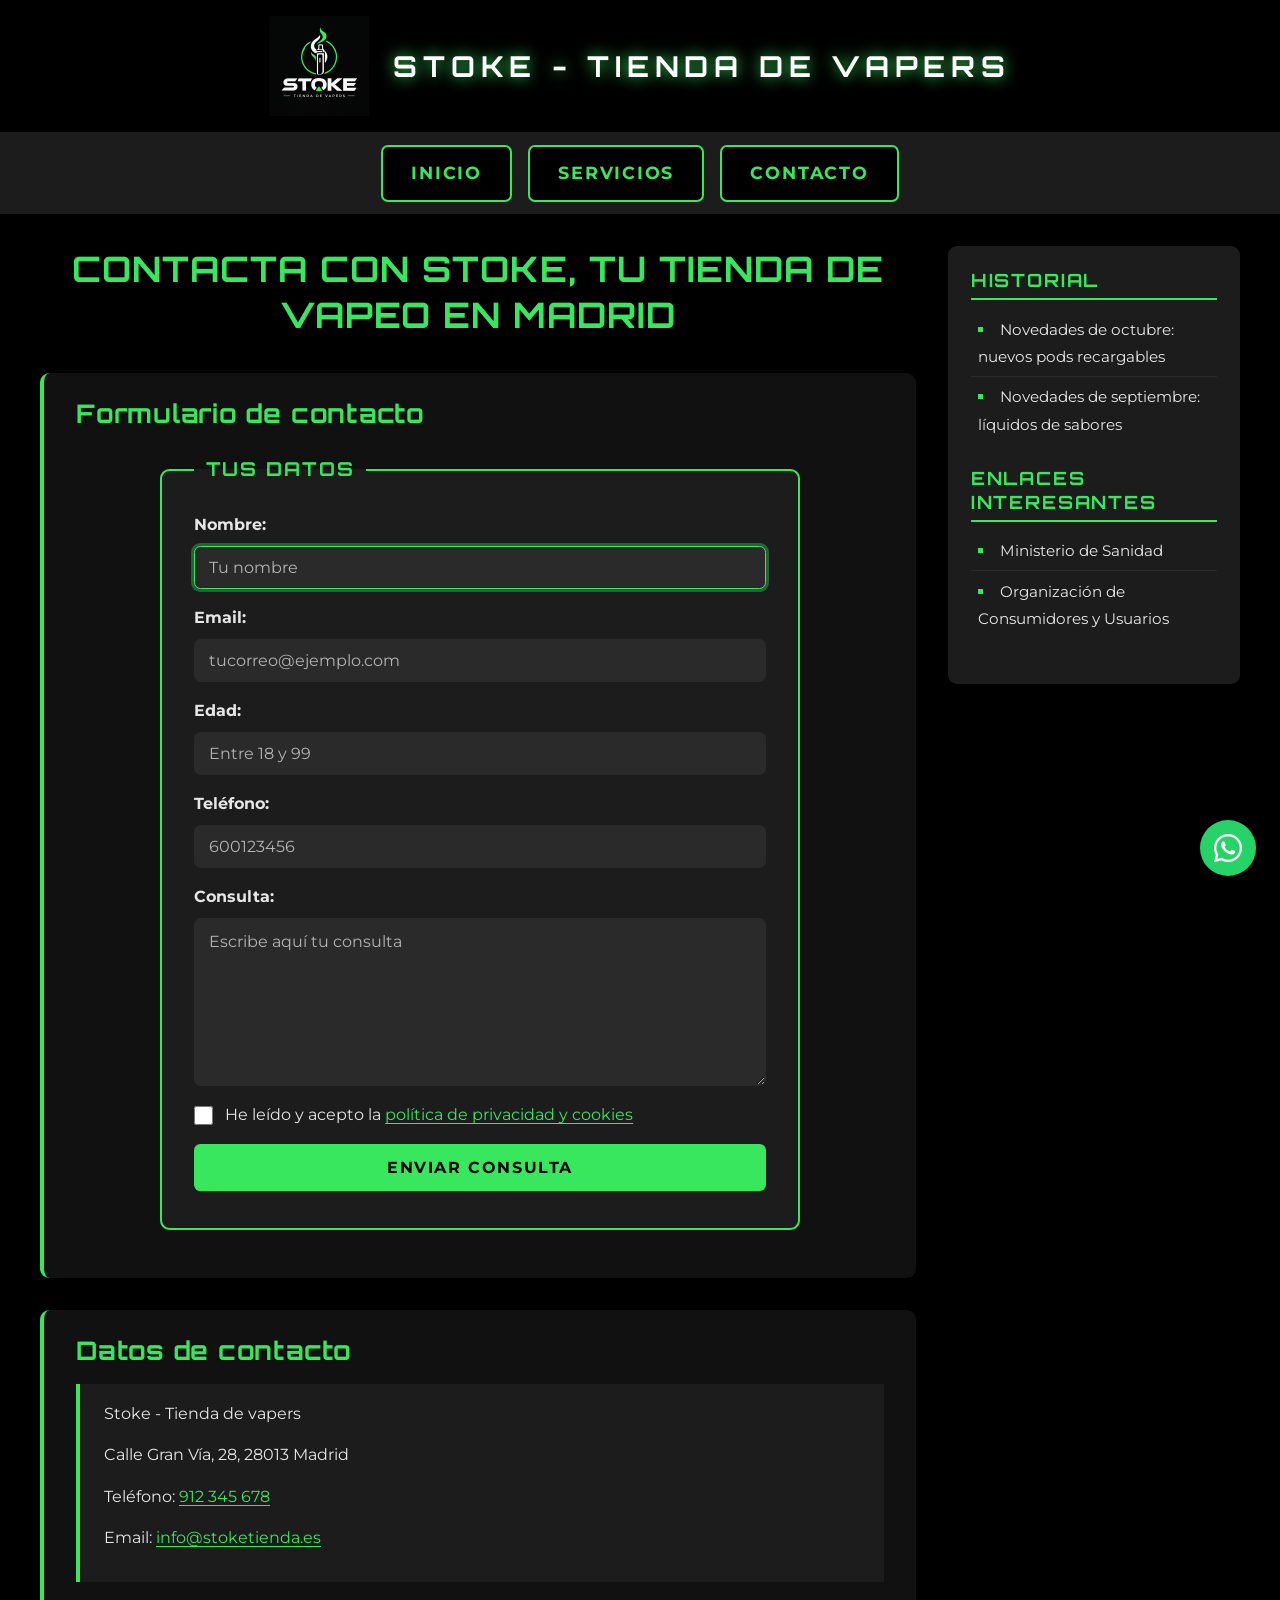
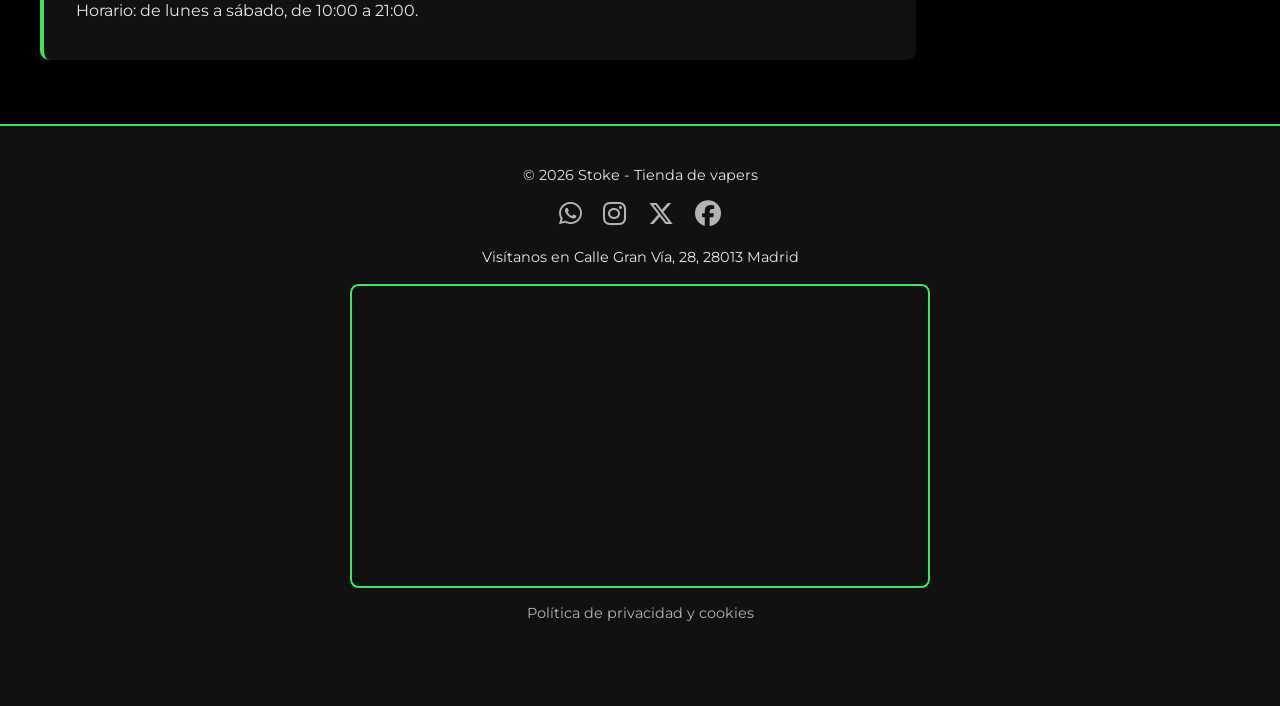
==== commit 288b179b: "Cambio de nombre de la tienda a Stoke y nuevo logotipo" ====
--- a/contacto.html
+++ b/contacto.html
@@ -4,19 +4,19 @@
     <meta charset="UTF-8">
     <meta name="viewport" content="width=device-width, initial-scale=1.0">
     <!-- Código sin minificar a propósito para que sea legible y fácil de corregir (SEO, punto 5) -->
-    <title>Contacto | Stake, tienda de vapeo en Gran Vía, Madrid</title>
-    <meta name="description" content="Contacta con Stake, tu tienda de vapeo en Madrid. Escríbenos tu consulta, llámanos al 912 345 678 o visítanos en Calle Gran Vía, 28.">
+    <title>Contacto | Stoke, tienda de vapeo en Gran Vía, Madrid</title>
+    <meta name="description" content="Contacta con Stoke, tu tienda de vapeo en Madrid. Escríbenos tu consulta, llámanos al 912 345 678 o visítanos en Calle Gran Vía, 28.">
     <!-- Metainformación del documento -->
-    <meta name="keywords" content="contacto, tienda de vapeo, Gran Vía, Madrid, teléfono, Stake">
+    <meta name="keywords" content="contacto, tienda de vapeo, Gran Vía, Madrid, teléfono, Stoke">
     <meta name="author" content="Joel Quiroga Miranda">
     <meta name="robots" content="index, follow">
     <meta name="theme-color" content="#000000">
     <!-- Open Graph: cómo se muestra la página al compartirla en redes sociales -->
     <meta property="og:type" content="website">
-    <meta property="og:site_name" content="Stake - Tienda de Stake">
+    <meta property="og:site_name" content="Stoke - Tienda de vapers">
     <meta property="og:locale" content="es_ES">
-    <meta property="og:title" content="Contacto | Stake, tienda de vapeo en Gran Vía, Madrid">
-    <meta property="og:description" content="Contacta con Stake, tu tienda de vapeo en Madrid. Escríbenos tu consulta, llámanos al 912 345 678 o visítanos en Calle Gran Vía, 28.">
+    <meta property="og:title" content="Contacto | Stoke, tienda de vapeo en Gran Vía, Madrid">
+    <meta property="og:description" content="Contacta con Stoke, tu tienda de vapeo en Madrid. Escríbenos tu consulta, llámanos al 912 345 678 o visítanos en Calle Gran Vía, 28.">
     <meta property="og:image" content="assets/images/logo.png">
     <link rel="icon" type="image/x-icon" href="favicon.ico">
     <!-- Font Awesome en local: iconos de redes sociales -->
@@ -30,9 +30,9 @@
     <header>
         <!-- Logotipo con enlace a la página de inicio -->
         <a href="index.html">
-            <img src="assets/images/logo.png" alt="Logotipo de Stake, tienda de vapeo" width="100" height="100">
+            <img src="assets/images/logo.png" alt="Logotipo de Stoke, tienda de vapeo" width="100" height="100">
         </a>
-        <p>Stake - Tienda de Stake</p>
+        <p>Stoke - Tienda de vapers</p>
     </header>
 
     <!-- Menú de navegación principal -->
@@ -47,7 +47,7 @@
     <!-- Contenido principal -->
     <main>
         <section>
-            <h1>Contacta con Stake, tu tienda de vapeo en Madrid</h1>
+            <h1>Contacta con Stoke, tu tienda de vapeo en Madrid</h1>
 
             <!-- Formulario de contacto: todos los campos son obligatorios -->
             <article>
@@ -99,10 +99,10 @@
             <article>
                 <h2>Datos de contacto</h2>
                 <address>
-                    <p>Stake - Tienda de Stake</p>
+                    <p>Stoke - Tienda de vapers</p>
                     <p>Calle Gran Vía, 28, 28013 Madrid</p>
                     <p>Teléfono: <a href="tel:+34912345678">912 345 678</a></p>
-                    <p>Email: <a href="mailto:info@staketienda.es">info@staketienda.es</a></p>
+                    <p>Email: <a href="mailto:info@stoketienda.es">info@stoketienda.es</a></p>
                 </address>
                 <p>Horario: de lunes a sábado, de 10:00 a 21:00.</p>
             </article>
@@ -125,17 +125,17 @@
 
     <!-- Pie de página -->
     <footer>
-        <p>&copy; 2026 Stake - Tienda de Stake</p>
+        <p>&copy; 2026 Stoke - Tienda de vapers</p>
         <!-- Redes sociales -->
         <ul>
             <li><a href="https://wa.me/34612345678" aria-label="Escríbenos por WhatsApp"><i class="fa-brands fa-whatsapp" aria-hidden="true"></i></a></li>
-            <li><a href="https://www.instagram.com/staketienda" aria-label="Síguenos en Instagram"><i class="fa-brands fa-instagram" aria-hidden="true"></i></a></li>
-            <li><a href="https://x.com/staketienda" aria-label="Síguenos en X"><i class="fa-brands fa-x-twitter" aria-hidden="true"></i></a></li>
-            <li><a href="https://www.facebook.com/staketienda" aria-label="Síguenos en Facebook"><i class="fa-brands fa-facebook" aria-hidden="true"></i></a></li>
+            <li><a href="https://www.instagram.com/stoketienda" aria-label="Síguenos en Instagram"><i class="fa-brands fa-instagram" aria-hidden="true"></i></a></li>
+            <li><a href="https://x.com/stoketienda" aria-label="Síguenos en X"><i class="fa-brands fa-x-twitter" aria-hidden="true"></i></a></li>
+            <li><a href="https://www.facebook.com/stoketienda" aria-label="Síguenos en Facebook"><i class="fa-brands fa-facebook" aria-hidden="true"></i></a></li>
         </ul>
         <!-- Mapa con la ubicación de la tienda -->
         <p>Visítanos en Calle Gran Vía, 28, 28013 Madrid</p>
-        <iframe src="https://www.google.com/maps?q=Calle+Gran+V%C3%ADa+28,+28013+Madrid&amp;output=embed" width="400" height="300" title="Mapa con la ubicación de la tienda Stake en Gran Vía, Madrid" loading="lazy"></iframe>
+        <iframe src="https://www.google.com/maps?q=Calle+Gran+V%C3%ADa+28,+28013+Madrid&amp;output=embed" width="400" height="300" title="Mapa con la ubicación de la tienda Stoke en Gran Vía, Madrid" loading="lazy"></iframe>
         <p><a href="politica-privacidad.html">Política de privacidad y cookies</a></p>
     </footer>
 
--- a/assets/css/style.css
+++ b/assets/css/style.css
@@ -1,6 +1,21 @@
 /* ==========================================================================
-   Stake - Tienda de Stake
+   Stoke - Tienda de vapers
    Hoja de estilos principal
+
+   Índice:
+    1. Fuentes propias (@font-face)
+    2. Paleta de colores (variables)
+    3. Reset con el selector universal
+    4. Tamaños de texto en em
+    5. Colores y fondos
+    6. Propiedades de texto
+    7. Propiedades de fuente
+    8. Botonera del nav y listas del aside
+    9. Tabla de servicios
+   10. Menú fijo e icono de WhatsApp
+   11. Pseudoclases: filas de tablas y estados de enlaces
+   12. Formulario de contacto
+   13. Maquetación general y adaptación a móvil
    ========================================================================== */
 
 /* --------------------------------------------------------------------------
@@ -619,3 +634,314 @@
 .whatsapp-fijo i {
     font-size: 2em;
 }
+
+/* --------------------------------------------------------------------------
+   Filas de las tablas
+   -------------------------------------------------------------------------- */
+/* Primera fila de cada tabla (la de los encabezados) */
+table tr:first-child {
+    background-color: var(--verde);
+}
+
+/* Filas del cuerpo: impares y pares de distinto color.
+   Va después para que la primera fila del tbody use el color de impar */
+table tbody tr:nth-child(odd) {
+    background-color: var(--gris-oscuro);
+}
+
+table tbody tr:nth-child(even) {
+    background-color: var(--gris-medio);
+}
+
+/* --------------------------------------------------------------------------
+   Estados de los enlaces (orden LVHA: link, visited, hover, active)
+   -------------------------------------------------------------------------- */
+
+/* Enlaces del contenido (artículos, formulario y datos de contacto) */
+main section a:link {
+    color: var(--verde);
+}
+
+main section a:visited {
+    color: var(--verde-oscuro);
+}
+
+main section a:hover {
+    color: var(--blanco);
+    text-decoration-color: var(--verde);
+}
+
+main section a:active {
+    color: var(--negro);
+    background-color: var(--verde);
+}
+
+/* Botonera del menú */
+nav a:link,
+nav a:visited {
+    color: var(--verde);
+    background-color: var(--negro);
+}
+
+nav a:hover {
+    color: var(--negro);
+    background-color: var(--verde);
+}
+
+nav a:active {
+    color: var(--negro);
+    background-color: var(--verde-oscuro);
+    border-color: var(--verde-oscuro);
+}
+
+/* Enlaces del aside */
+aside a:link {
+    color: var(--texto);
+}
+
+aside a:visited {
+    color: var(--texto-suave);
+}
+
+aside a:hover {
+    color: var(--verde);
+    text-decoration: underline;
+}
+
+aside a:active {
+    color: var(--verde-oscuro);
+}
+
+/* Enlaces del footer (política de privacidad e iconos de redes) */
+footer a:link {
+    color: var(--texto-suave);
+}
+
+footer a:visited {
+    color: var(--texto-suave);
+}
+
+footer a:hover {
+    color: var(--verde);
+}
+
+footer a:active {
+    color: var(--verde-oscuro);
+}
+
+/* Botón fijo de WhatsApp */
+.whatsapp-fijo:link,
+.whatsapp-fijo:visited {
+    color: var(--blanco);
+}
+
+.whatsapp-fijo:hover {
+    background-color: var(--verde);
+    color: var(--negro);
+}
+
+.whatsapp-fijo:active {
+    background-color: var(--verde-oscuro);
+}
+
+/* --------------------------------------------------------------------------
+   Maquetación del formulario de contacto
+   -------------------------------------------------------------------------- */
+form {
+    max-width: 40em;
+    margin: 1.5em auto;
+    border-radius: 0.6em;
+}
+
+fieldset {
+    padding: 1.5em 2em;
+    border: 2px solid var(--verde);
+    border-radius: 0.6em;
+}
+
+legend {
+    padding: 0 0.6em;
+}
+
+/* Cada campo va en su propio párrafo, separado del siguiente */
+fieldset p {
+    margin-bottom: 1.2em;
+}
+
+/* Etiqueta encima de su campo */
+label {
+    display: block;
+    margin-bottom: 0.3em;
+}
+
+/* Campos de texto a todo el ancho del formulario */
+input[type="text"],
+input[type="email"],
+input[type="number"],
+input[type="tel"],
+textarea {
+    display: block;
+    width: 100%;
+    box-sizing: border-box;  /* El padding y el borde no suman al ancho */
+    padding: 0.7em 0.9em;
+    border: 1px solid var(--gris-medio);
+    border-radius: 0.4em;
+}
+
+textarea {
+    min-height: 8em;
+    resize: vertical;
+}
+
+/* Campo activo resaltado en verde */
+input:focus,
+textarea:focus {
+    outline: none;
+    border-color: var(--verde);
+    box-shadow: 0 0 0 3px rgba(57, 231, 95, 0.35);
+}
+
+/* Checkbox de privacidad: casilla y texto en la misma línea */
+input[type="checkbox"] {
+    width: 1.2em;
+    height: 1.2em;
+    margin-right: 0.5em;
+    vertical-align: middle;
+}
+
+input[type="checkbox"] + label {
+    display: inline;
+    font-weight: 400;
+}
+
+button {
+    display: block;
+    width: 100%;
+    padding: 0.9em;
+    border: none;
+    border-radius: 0.4em;
+    cursor: pointer;
+}
+
+button:hover {
+    background-color: var(--blanco);
+}
+
+button:active {
+    background-color: var(--verde-oscuro);
+}
+
+/* Bloque de datos de contacto */
+address {
+    margin: 1em 0;
+    padding: 1em 1.5em;
+    border-left: 4px solid var(--verde);
+    background-color: var(--gris-oscuro);
+}
+
+/* --------------------------------------------------------------------------
+   Maquetación general de la página
+   -------------------------------------------------------------------------- */
+/* Cabecera: logotipo y nombre de la tienda en la misma línea */
+header {
+    display: flex;
+    justify-content: center;
+    align-items: center;
+    gap: 1.5em;
+    padding: 1em;
+}
+
+header img {
+    display: block;
+}
+
+/* Contenido en dos columnas: sección principal y barra lateral */
+main {
+    display: grid;
+    grid-template-columns: 3fr 1fr;
+    gap: 2em;
+    max-width: 75em;
+    margin: 0 auto;
+    padding: 2em 1.5em;
+}
+
+aside {
+    align-self: start;
+    border-radius: 0.6em;
+}
+
+h1 {
+    margin-bottom: 1em;
+}
+
+article {
+    margin-bottom: 2em;
+    padding: 1.5em 2em;
+    border-radius: 0.6em;
+    border-left: 4px solid var(--verde);
+}
+
+article h2 {
+    margin-bottom: 0.6em;
+}
+
+article p {
+    margin-bottom: 0.8em;
+}
+
+/* Pie de página */
+footer {
+    padding: 2em 1.5em 5em;  /* Hueco abajo para que el botón de WhatsApp no tape el texto */
+    border-top: 2px solid var(--verde);
+}
+
+footer p {
+    margin: 0.6em 0;
+}
+
+/* Iconos de redes sociales en fila */
+footer ul {
+    list-style: none;
+    display: flex;
+    justify-content: center;
+    gap: 1.5em;
+    margin: 1em 0;
+}
+
+/* Mapa adaptable al ancho disponible */
+footer iframe {
+    display: block;
+    width: 100%;
+    max-width: 40em;
+    margin: 1em auto;
+    border: 2px solid var(--verde);
+    border-radius: 0.6em;
+}
+
+/* --------------------------------------------------------------------------
+   Pantallas pequeñas (móvil): una sola columna
+   -------------------------------------------------------------------------- */
+@media (max-width: 48em) {
+    header {
+        flex-direction: column;
+        gap: 0.5em;
+    }
+
+    main {
+        grid-template-columns: 1fr;
+    }
+
+    article {
+        padding: 1.2em;
+    }
+
+    fieldset {
+        padding: 1em;
+    }
+
+    /* La tabla se desplaza en horizontal si no cabe */
+    table {
+        display: block;
+        overflow-x: auto;
+    }
+}
